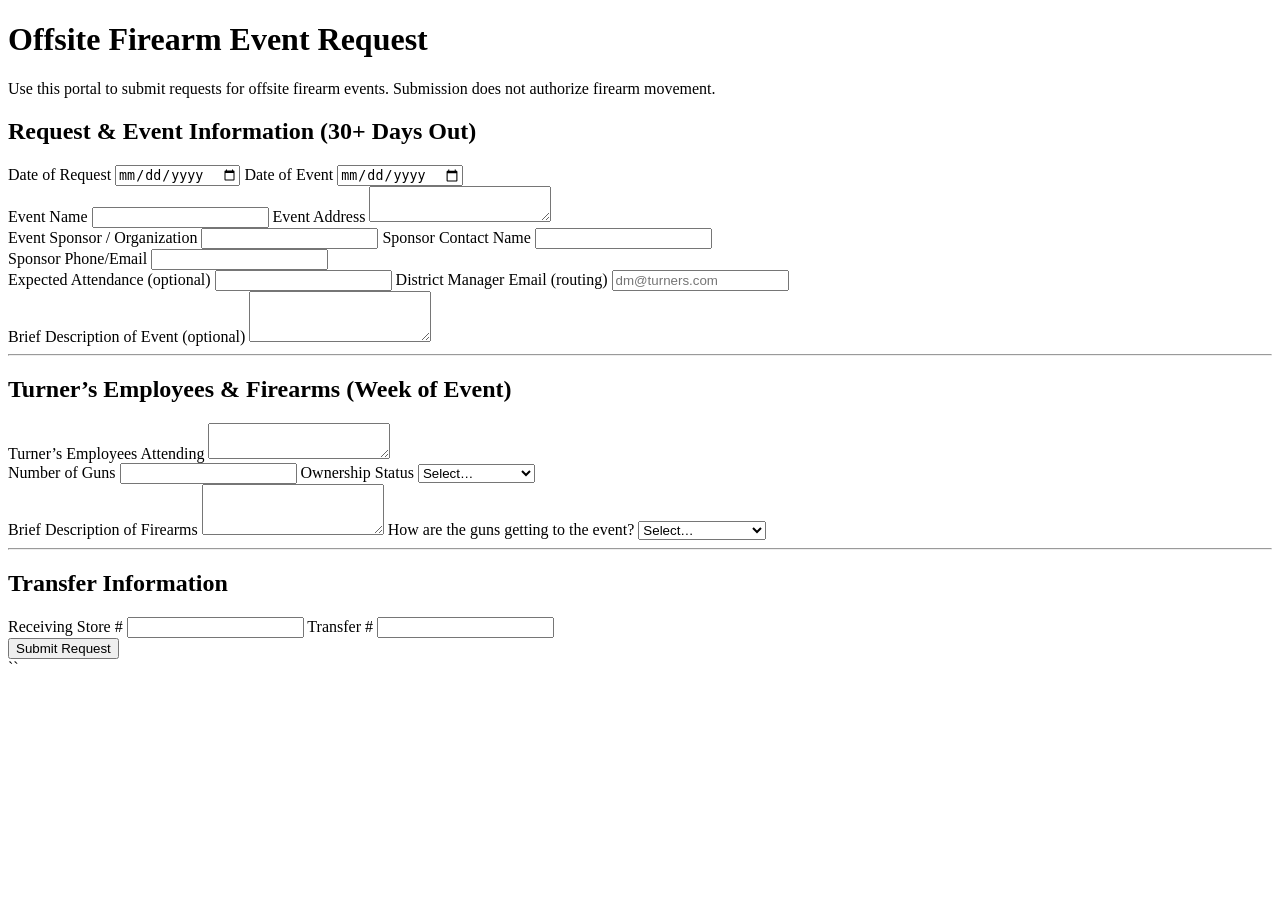
==== index.html @ 0f9a5e70 "Add initial HTML structure for event request form" ====
<!doctype html>
<html lang="en">
<head>
  <meta charset="utf-8" />
  <meta name="viewport" content="width=device-width,initial-scale=1" />
  <title>Offsite Firearm Event Request</title>
  <link rel="stylesheet" href="styles.css" />
</head>
<body>
  <main class="container">
    <header class="header">
      <h1>Offsite Firearm Event Request</h1>
      <p class="sub">
        Use this portal to submit requests for offsite firearm events. Submission does not authorize firearm movement.
      </p>
    </header>

    <form id="requestForm" class="card">
      <section class="section">
        <h2>Request & Event Information (30+ Days Out)</h2>

        <div class="grid-2">
          <label>
            Date of Request
            <input type="date" name="requestDate" required />
          </label>
          <label>
            Date of Event
            <input type="date" name="eventDate" required />
          </label>
        </div>

        <label>
          Event Name
          <input type="text" name="eventName" required />
        </label>

        <label>
          Event Address
          <textarea name="eventAddress" rows="2" required></textarea>
        </label>

        <div class="grid-2">
          <label>
            Event Sponsor / Organization
            <input type="text" name="sponsorOrg" required />
          </label>
          <label>
            Sponsor Contact Name
            <input type="text" name="sponsorContactName" required />
          </label>
        </div>

        <label>
          Sponsor Phone/Email
          <input type="text" name="sponsorContactInfo" required />
        </label>

        <div class="grid-2">
          <label>
            Expected Attendance (optional)
            <input type="number" name="expectedAttendance" min="0" />
          </label>
          <label>
            District Manager Email (routing)
            <input type="email" name="dmEmail" placeholder="dm@turners.com" required />
          </label>
        </div>

        <label>
          Brief Description of Event (optional)
          <textarea name="eventDescription" rows="3"></textarea>
        </label>
      </section>

      <hr class="sep" />

      <section class="section">
        <h2>Turner’s Employees & Firearms (Week of Event)</h2>

        <label>
          Turner’s Employees Attending
          <textarea name="employeesAttending" rows="2"></textarea>
        </label>

        <div class="grid-2">
          <label>
            Number of Guns
            <input type="number" name="gunCount" min="0" />
          </label>
          <label>
            Ownership Status
            <select name="ownershipStatus">
              <option value="">Select…</option>
              <option>Paid For</option>
              <option>Turner’s Owned</option>
              <option>Mixed</option>
            </select>
          </label>
        </div>

        <label>
          Brief Description of Firearms
          <textarea name="firearmDescription" rows="3"></textarea>
        </label>

        <label>
          How are the guns getting to the event?
          <select name="transportMethod">
            <option value="">Select…</option>
            <option>Store Vehicle</option>
            <option>Employee Vehicle</option>
            <option>Other</option>
          </select>
        </label>
      </section>

      <hr class="sep" />

      <section class="section">
        <h2>Transfer Information</h2>
        <div class="grid-2">
          <label>
            Receiving Store #
            <input type="text" name="receivingStoreNumber" />
          </label>
          <label>
            Transfer #
            <input type="text" name="transferNumber" />
          </label>
        </div>
      </section>

      <div class="actions">
        <button type="submit">Submit Request</button>
        <span id="status" class="status" aria-live="polite"></span>
      </div>
    </form>
  </main>

  <script src="app.js"></script>
</body>
</html>
``
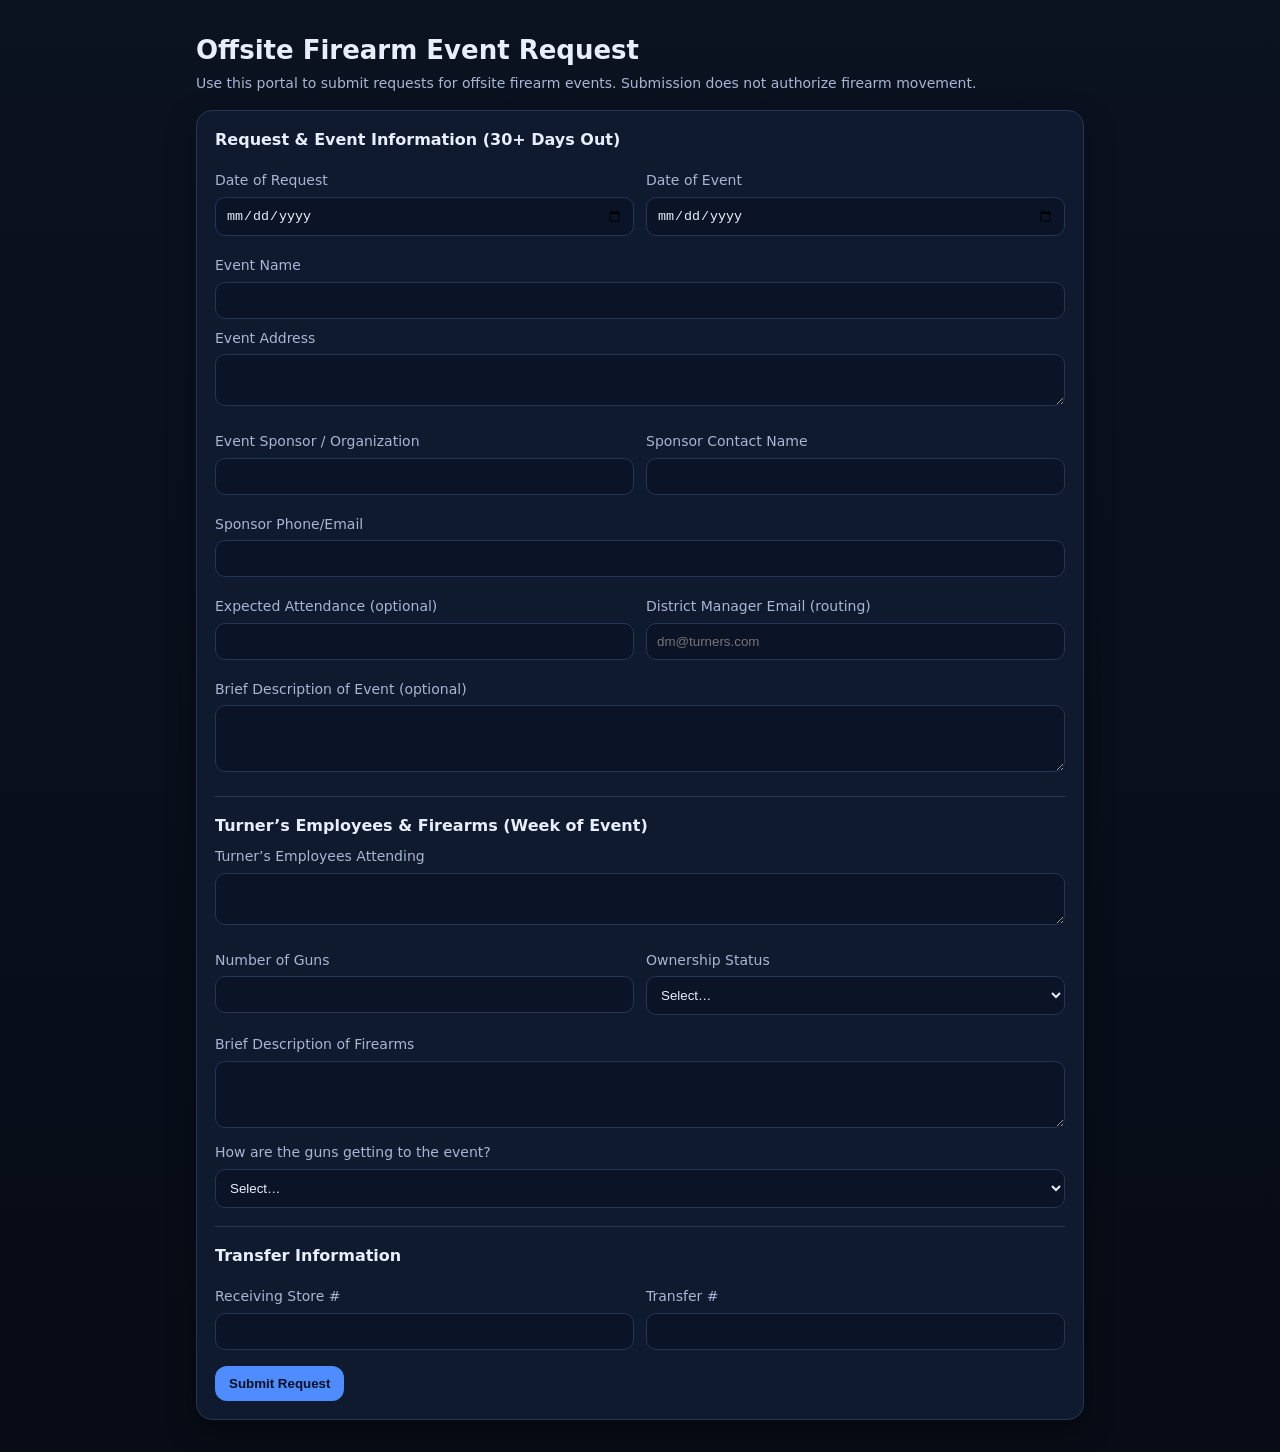
==== commit 71323dfd: "Fix stray backtick in index.html and add GitHub Pages deployment workflow Agent-Logs-Url: https://gi" ====
--- a/index.html
+++ b/index.html
@@ -141,4 +141,3 @@
   <script src="app.js"></script>
 </body>
 </html>
-``
--- a/styles.css
+++ b/styles.css
@@ -0,0 +1,17 @@
+:root { --bg:#0b1220; --card:#0f1a2e; --text:#e8eefc; --muted:#a9b6d3; --line:#243556; --accent:#4f8cff; }
+*{box-sizing:border-box} body{margin:0;font:14px/1.4 system-ui,Segoe UI,Arial;background:linear-gradient(180deg,#0b1220,#070c16);color:var(--text)}
+.container{max-width:920px;margin:32px auto;padding:0 16px}
+.header h1{margin:0 0 6px;font-size:26px}
+.sub{margin:0 0 16px;color:var(--muted)}
+.card{background:var(--card);border:1px solid var(--line);border-radius:16px;padding:18px;box-shadow:0 10px 30px rgba(0,0,0,.35)}
+.section h2{margin:0 0 10px;font-size:16px}
+label{display:block;margin:10px 0;color:var(--muted)}
+input,textarea,select{width:100%;margin-top:6px;padding:10px 10px;border-radius:10px;border:1px solid var(--line);background:#0b1426;color:var(--text)}
+textarea{resize:vertical}
+.grid-2{display:grid;grid-template-columns:1fr 1fr;gap:12px}
+.sep{border:0;border-top:1px solid var(--line);margin:18px 0}
+.actions{display:flex;gap:12px;align-items:center;margin-top:6px}
+button{background:var(--accent);color:#061126;border:0;border-radius:12px;padding:10px 14px;font-weight:700;cursor:pointer}
+button:hover{filter:brightness(1.06)}
+.status{color:var(--muted)}
+@media (max-width:720px){.grid-2{grid-template-columns:1fr}}
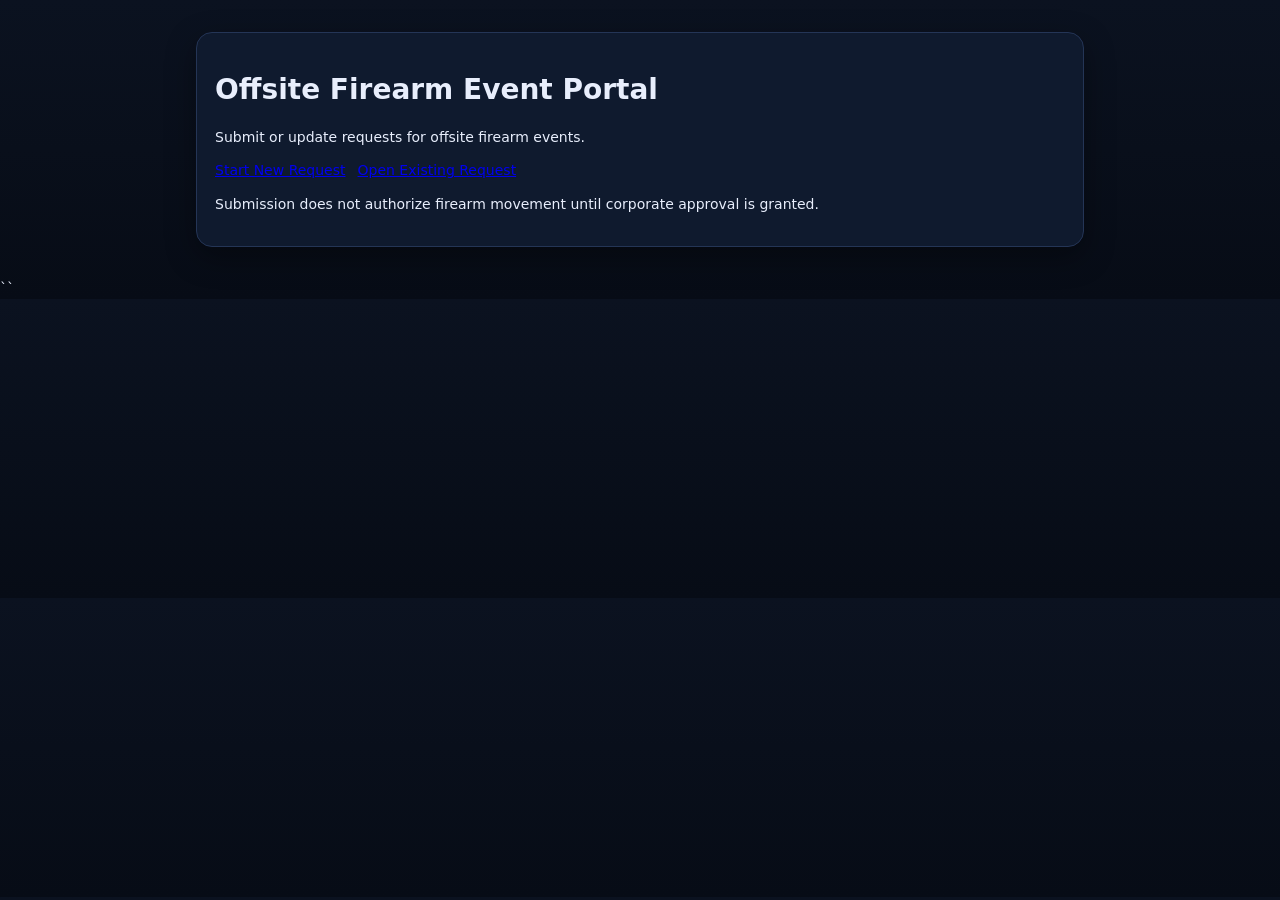
==== commit 76779e80: "Add initial HTML structure for event portal" ====
--- a/index.html
+++ b/index.html
@@ -1,143 +1,27 @@
 <!doctype html>
 <html lang="en">
 <head>
-  <meta charset="utf-8" />
-  <meta name="viewport" content="width=device-width,initial-scale=1" />
-  <title>Offsite Firearm Event Request</title>
-  <link rel="stylesheet" href="styles.css" />
+  <meta charset="utf-8"/>
+  <meta name="viewport" content="width=device-width,initial-scale=1"/>
+  <title>Offsite Firearm Event Portal</title>
+  <link rel="stylesheet" href="styles.css">
 </head>
 <body>
   <main class="container">
-    <header class="header">
-      <h1>Offsite Firearm Event Request</h1>
-      <p class="sub">
-        Use this portal to submit requests for offsite firearm events. Submission does not authorize firearm movement.
+    <div class="card center">
+      <h1>Offsite Firearm Event Portal</h1>
+      <p class="subtext">Submit or update requests for offsite firearm events.</p>
+
+      <div class="actions vertical">
+        <a class="btn primary" href="new-request.html">Start New Request</a>
+        <a class="btn secondary" href="update-request.html">Open Existing Request</a>
+      </div>
+
+      <p class="note">
+        Submission does not authorize firearm movement until corporate approval is granted.
       </p>
-    </header>
-
-    <form id="requestForm" class="card">
-      <section class="section">
-        <h2>Request & Event Information (30+ Days Out)</h2>
-
-        <div class="grid-2">
-          <label>
-            Date of Request
-            <input type="date" name="requestDate" required />
-          </label>
-          <label>
-            Date of Event
-            <input type="date" name="eventDate" required />
-          </label>
-        </div>
-
-        <label>
-          Event Name
-          <input type="text" name="eventName" required />
-        </label>
-
-        <label>
-          Event Address
-          <textarea name="eventAddress" rows="2" required></textarea>
-        </label>
-
-        <div class="grid-2">
-          <label>
-            Event Sponsor / Organization
-            <input type="text" name="sponsorOrg" required />
-          </label>
-          <label>
-            Sponsor Contact Name
-            <input type="text" name="sponsorContactName" required />
-          </label>
-        </div>
-
-        <label>
-          Sponsor Phone/Email
-          <input type="text" name="sponsorContactInfo" required />
-        </label>
-
-        <div class="grid-2">
-          <label>
-            Expected Attendance (optional)
-            <input type="number" name="expectedAttendance" min="0" />
-          </label>
-          <label>
-            District Manager Email (routing)
-            <input type="email" name="dmEmail" placeholder="dm@turners.com" required />
-          </label>
-        </div>
-
-        <label>
-          Brief Description of Event (optional)
-          <textarea name="eventDescription" rows="3"></textarea>
-        </label>
-      </section>
-
-      <hr class="sep" />
-
-      <section class="section">
-        <h2>Turner’s Employees & Firearms (Week of Event)</h2>
-
-        <label>
-          Turner’s Employees Attending
-          <textarea name="employeesAttending" rows="2"></textarea>
-        </label>
-
-        <div class="grid-2">
-          <label>
-            Number of Guns
-            <input type="number" name="gunCount" min="0" />
-          </label>
-          <label>
-            Ownership Status
-            <select name="ownershipStatus">
-              <option value="">Select…</option>
-              <option>Paid For</option>
-              <option>Turner’s Owned</option>
-              <option>Mixed</option>
-            </select>
-          </label>
-        </div>
-
-        <label>
-          Brief Description of Firearms
-          <textarea name="firearmDescription" rows="3"></textarea>
-        </label>
-
-        <label>
-          How are the guns getting to the event?
-          <select name="transportMethod">
-            <option value="">Select…</option>
-            <option>Store Vehicle</option>
-            <option>Employee Vehicle</option>
-            <option>Other</option>
-          </select>
-        </label>
-      </section>
-
-      <hr class="sep" />
-
-      <section class="section">
-        <h2>Transfer Information</h2>
-        <div class="grid-2">
-          <label>
-            Receiving Store #
-            <input type="text" name="receivingStoreNumber" />
-          </label>
-          <label>
-            Transfer #
-            <input type="text" name="transferNumber" />
-          </label>
-        </div>
-      </section>
-
-      <div class="actions">
-        <button type="submit">Submit Request</button>
-        <span id="status" class="status" aria-live="polite"></span>
-      </div>
-    </form>
+    </div>
   </main>
-
-  <script src="app.js"></script>
 </body>
 </html>
+``
